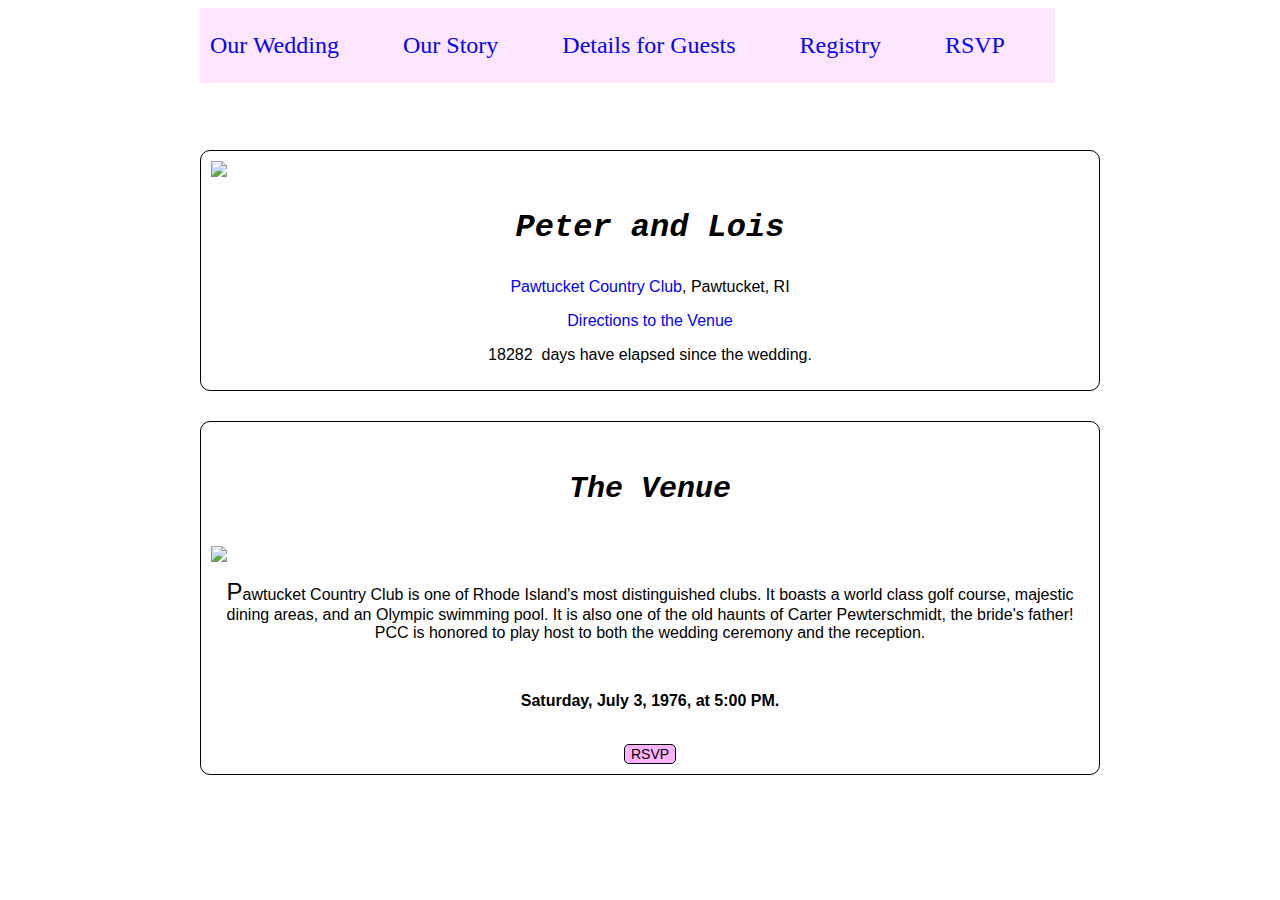
==== index.html @ 34f73658 "Initial commit." ====
<!DOCTYPE html>
<html>
<head>
	<meta name="viewport" content="width=device-width"/>
	<meta name="robots" content="noindex"/>
	<link rel="stylesheet" type="text/css" href="style.css">
	<script type="text/javascript" src="https://ajax.googleapis.com/ajax/libs/jquery/1.12.2/jquery.min.js"></script>
	<script type="text/javascript" src="script.js"></script>
	<title>The Wedding of Peter Griffin and Lois (Pewterschmidt) Griffin</title>
</head>
<body onload="dayCounter()">
<header>
	<div class="dropdown">
		<a href="index.html"><p class="dropbtn">Our Wedding</p></a>
		<div class="dropdown-content">
			<a href="index.html#venue">The Venue</a>
			<a href="https://www.google.com/maps/dir//Pawtucket+Country+Club,+Armistice+Boulevard,+Pawtucket,+RI/@41.8743685,-71.3747624,13z/data=!3m1!4b1!4m8!4m7!1m0!1m5!1m1!1s0x89e45c89a4a8bf33:0x89ef4648b417d561!2m2!1d-71.339743!2d41.8743099" target="blank">Directions</a>
		</div>
	</div>
	<div class="dropdown">
		<a href="story.html"><p class="dropbtn">Our Story</p></a>
	</div>
	<div class="dropdown">
		<a href="details.html"><p class="dropbtn">Details for Guests</p></a>
		<div class="dropdown-content">
			<a href="details.html#hotels">Hotels</a>
			<a href="details.html#todo">Local Attractions</a>
		</div>
	</div>
	<div class="dropdown">
		<a href="registry.html"><p class="dropbtn">Registry</p></a>
	</div>
	<div class="dropdown">
		<a href="rsvp.html"><p class="dropbtn">RSVP</p></a>
	</div>
</header>
<div class="regpage">
	<div class="introdiv">
		<img src="http://vignette3.wikia.nocookie.net/familyguy/images/8/85/Weddingvideo.png/revision/latest?cb=20130921225339">
		<h3> Peter and Lois</h3>
		<p><a href="http://www.pawtucketcountryclub.com/" target="blank">Pawtucket Country Club</a>, Pawtucket, RI</p>
		<p><a href="https://www.google.com/maps/dir//Pawtucket+Country+Club,+Armistice+Boulevard,+Pawtucket,+RI/@41.8743685,-71.3747624,13z/data=!3m1!4b1!4m8!4m7!1m0!1m5!1m1!1s0x89e45c89a4a8bf33:0x89ef4648b417d561!2m2!1d-71.339743!2d41.8743099" target="blank">Directions to the Venue</a></p>
		<p id="dateVessel"></p> <!--Days that have elapsed since the wedding, as calculated by JS function. -->
	</div>
	<div class="second">
		<a name="venue"></a>
		<h4>The Venue</h4>
		<img src="http://vignette1.wikia.nocookie.net/familyguy/images/a/ab/Aacx21_341_04_0030.jpg/revision/latest?cb=20130515200854">
		<p><span>P</span>awtucket Country Club is one of Rhode Island's most distinguished clubs. It boasts a world
		class golf course, majestic dining areas, and an Olympic swimming pool. It is also one of the old haunts of Carter Pewterschmidt,
		the bride's father! PCC is honored to play host to both the wedding ceremony and the reception.</p><br>
		<p><strong>Saturday, July 3, 1976, at 5:00 PM.</strong></p><br>
		<a href="rsvp.html"><button>RSVP</button></a>
	</div>
</div>
<button class="menubtn">SITE MENU</button><!--Button that activates the menu; NOT visible on non-smartphone screen -->
<div class="responsive-menu"> <!--The menu that opens when you click/tap the menu icon; NOT visible on non-smartphone screen -->
	<ul>
		<a href="index.html"><li>Our Wedding</li></a>
		<a href="story.html"><li>Our Story</li></a>
		<a href="details.html"><li>Details for Guests</li></a>
		<a href="registry.html"><li>Registry</li></a>
		<a href="rsvp.html"><li>RSVP</li></a>
	</ul>
</div>
</body>
</html>
---- style.css ----
body {
	background-image: url(http://az616578.vo.msecnd.net/files/2016/01/25/635892769765283530-1833925999_Beautiful-Lavender-Fields-Of-France.jpg);
}
header {
	position: fixed;
	left: 200px;
	z-index: 1;
	background-color: #ffe6ff;
}
header p {
	padding-right: 50px;
	padding-left: 10px;
	font-family: Brush Script MT, serif;
	font-size: 24px;
	cursor: pointer;
}
header p:hover {
	color: #0000ff;
}
.dropdown {
	position: relative;
	display: inline-block;
}
.dropdown-content {
	display: none;
	position: absolute;
	background-color: #ffe6ff;
	max-width: 100px;
	box-shadow: 0px 5px 5px 0px;
	z-index: 1;
}
.dropdown-content a {
	display: block;
	padding: 5px;
	text-decoration: none;
	font-family: Brush Script MT, serif;
	font-size: 20px;
	color: black;
	cursor: pointer;
}
.dropdown-content a:hover {
	color: red;
}
.dropdown:hover .dropdown-content {
	display: block;
}
.regpage { /*The main div for the page */
	position: absolute;
	left: 200px;
	top: 150px;
	margin-right: 40px;
	max-width: 900px;
}
.introdiv{ /*The div on main page with main pic */
	border: 1px solid black;
	background-color: white;
	border-radius: 10px;
	padding: 10px;
}
.introdiv h3 {
	text-align: center;
	font-family: Courier New;
	font-size: 32px;
	font-style: italic;
}
.introdiv p {
	text-align: center;
	font-family: Arial;
}
.introdiv p span {
	font-size: 24px;
	text-shadow: 2px;
}
.introdiv img {
	display: block;
	margin-left: auto;
	margin-right: auto;
}
.second {
	border: 1px solid black;
	background-color: white;
	border-radius: 10px;
	padding: 10px;
	margin-top: 30px;
}
.second h4 {
	text-align: center;
	font-size: 30px;
	font-family: Courier New;
	font-style: italic;
}
.second img {
	display: block;
	margin-left: auto;
	margin-right: auto;
}
.second p {
	font-family: Arial;
	text-align: center;
}
.second p span {
	font-size: 24px;
	text-shadow: 2px;
}
.second button {
	display: block;
	margin-right: auto;
	margin-left: auto;
	font-size: 14px;
	border: 1px solid black;
	border-radius: 5px;
	background-color: #ffb3ff;
}
.hotel {
	border: 1px solid black;
	border-radius: 10px;
	padding: 10px;
	margin-bottom: 25px;
}
.hotel h5 {
	text-align: center;
	font-family: Courier New;
	font-size: 28px;
	font-style: italic;
}
.hotel img {
	max-width: 500px;
}
.menubtn { /*Site menu button, does not appear in non-smartphone screen */
	display: none;
}
.responsive-menu { /* Pink menu, does not appear in non-smartphone screen*/
	display: none;
}
a:link{
	color: blue;
	text-decoration: none;
}
a:hover {
	color: green;
	font-style: italic;
}
a:visited {
	color: magenta;
}
input:hover {
	border: solid #ff1aff;
	background-color: #ffe6ff
}
select:hover {
	border: solid #ff1aff;
}
@media screen and (max-width: 500px) { /* for smartphones */
	body {
		
	}
	header {
		display: none;
	}
	.regpage { /*The main div for the page */
		top: 100px;
		left: 50px;
	}
	.introdiv img {
		max-width: 250px;
		display: block;
		margin-left: auto;
		margin-right: auto;
	}
	.introdiv h3 {
		font-size: 20px;
	}
	.hotel h5 {
		font-size: 18px;
	}
	.menubtn { /*The SITE MENU button */
		display: block;
		position: absolute;
		left: 120px;
		top: 50px;
		font-size: 14px;
		border: 1px solid black;
		border-radius: 5px;
		background-color: #ffb3ff;
	}
	.responsive-menu{ /*The pink menu that appears in mobile. */
		position: relative;
		top: 100px;
		left: 60px;
		border: 1px solid black;
		max-width: 200px;
		border-radius: 5px;
		background-color: #ffb3ff;
	}
	.responsive-menu li { /*The pink menu that appears in mobile--list item. */
		list-style-type: none;
		padding-bottom: 35px;
		font-family: Brush Script MT, serif;
		font-size: 18px;
	}
}
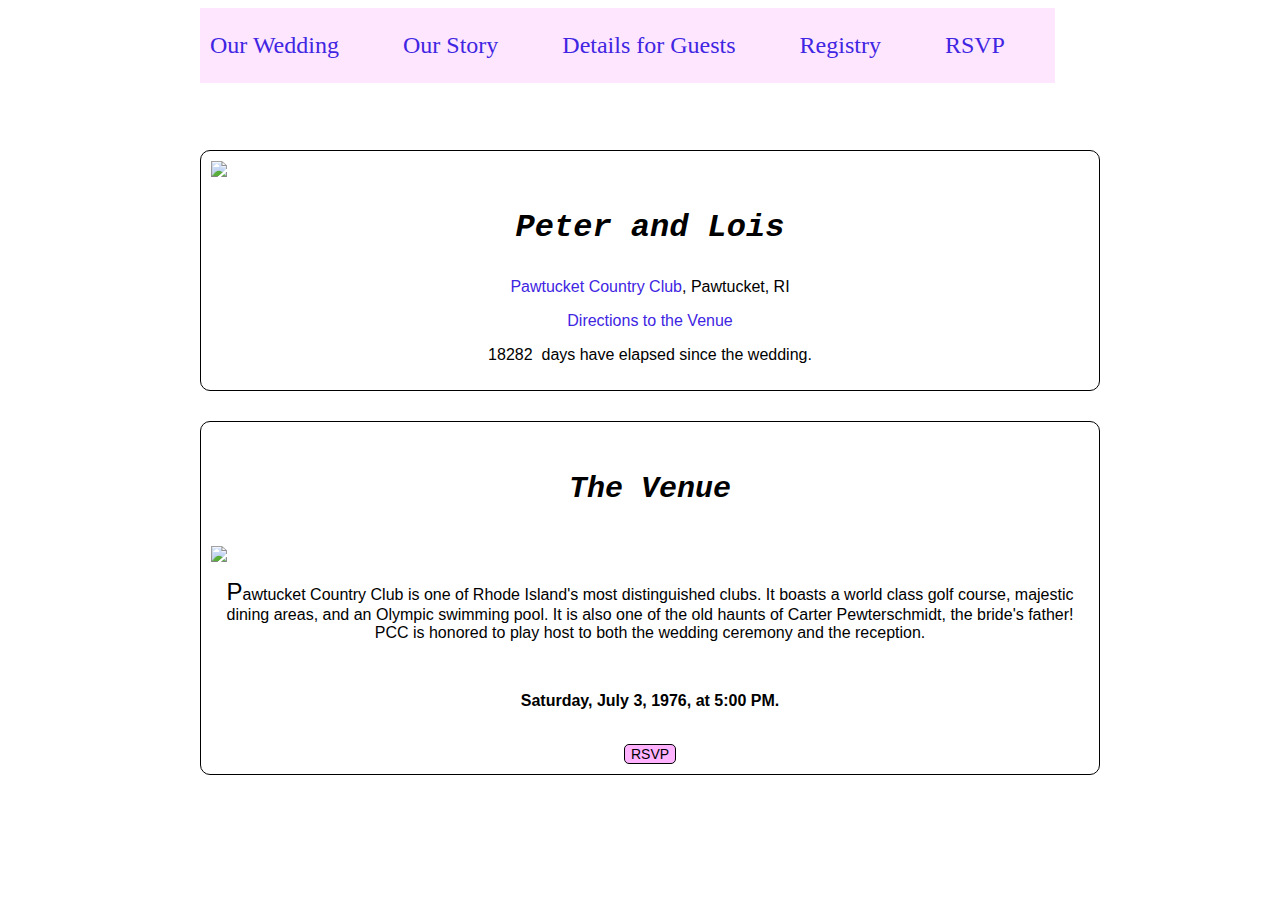
==== commit 8e9091d2: "Added a favicon and made some minor color changes" ====
--- a/index.html
+++ b/index.html
@@ -3,6 +3,7 @@
 <head>
 	<meta name="viewport" content="width=device-width"/>
 	<meta name="robots" content="noindex"/>
+	<link rel="shortcut icon" href="favicon.ico">
 	<link rel="stylesheet" type="text/css" href="style.css">
 	<script type="text/javascript" src="https://ajax.googleapis.com/ajax/libs/jquery/1.12.2/jquery.min.js"></script>
 	<script type="text/javascript" src="script.js"></script>
--- a/style.css
+++ b/style.css
@@ -1,12 +1,14 @@
 body {
 	background-image: url(http://az616578.vo.msecnd.net/files/2016/01/25/635892769765283530-1833925999_Beautiful-Lavender-Fields-Of-France.jpg);
 }
+
 header {
 	position: fixed;
 	left: 200px;
 	z-index: 1;
 	background-color: #ffe6ff;
 }
+
 header p {
 	padding-right: 50px;
 	padding-left: 10px;
@@ -14,13 +16,16 @@
 	font-size: 24px;
 	cursor: pointer;
 }
+
 header p:hover {
 	color: #0000ff;
 }
+
 .dropdown {
 	position: relative;
 	display: inline-block;
 }
+
 .dropdown-content {
 	display: none;
 	position: absolute;
@@ -29,6 +34,7 @@
 	box-shadow: 0px 5px 5px 0px;
 	z-index: 1;
 }
+
 .dropdown-content a {
 	display: block;
 	padding: 5px;
@@ -38,12 +44,15 @@
 	color: black;
 	cursor: pointer;
 }
+
 .dropdown-content a:hover {
 	color: red;
 }
+
 .dropdown:hover .dropdown-content {
 	display: block;
 }
+
 .regpage { /*The main div for the page */
 	position: absolute;
 	left: 200px;
@@ -51,31 +60,37 @@
 	margin-right: 40px;
 	max-width: 900px;
 }
+
 .introdiv{ /*The div on main page with main pic */
 	border: 1px solid black;
 	background-color: white;
 	border-radius: 10px;
 	padding: 10px;
 }
+
 .introdiv h3 {
 	text-align: center;
 	font-family: Courier New;
 	font-size: 32px;
 	font-style: italic;
 }
+
 .introdiv p {
 	text-align: center;
 	font-family: Arial;
 }
+
 .introdiv p span {
 	font-size: 24px;
 	text-shadow: 2px;
 }
+
 .introdiv img {
 	display: block;
 	margin-left: auto;
 	margin-right: auto;
 }
+
 .second {
 	border: 1px solid black;
 	background-color: white;
@@ -83,25 +98,30 @@
 	padding: 10px;
 	margin-top: 30px;
 }
+
 .second h4 {
 	text-align: center;
 	font-size: 30px;
 	font-family: Courier New;
 	font-style: italic;
 }
+
 .second img {
 	display: block;
 	margin-left: auto;
 	margin-right: auto;
 }
+
 .second p {
 	font-family: Arial;
 	text-align: center;
 }
+
 .second p span {
 	font-size: 24px;
 	text-shadow: 2px;
 }
+
 .second button {
 	display: block;
 	margin-right: auto;
@@ -111,68 +131,81 @@
 	border-radius: 5px;
 	background-color: #ffb3ff;
 }
+
 .hotel {
 	border: 1px solid black;
 	border-radius: 10px;
 	padding: 10px;
 	margin-bottom: 25px;
 }
+
 .hotel h5 {
 	text-align: center;
 	font-family: Courier New;
 	font-size: 28px;
 	font-style: italic;
 }
+
 .hotel img {
 	max-width: 500px;
 }
+
 .menubtn { /*Site menu button, does not appear in non-smartphone screen */
 	display: none;
 }
+
 .responsive-menu { /* Pink menu, does not appear in non-smartphone screen*/
 	display: none;
 }
-a:link{
-	color: blue;
-	text-decoration: none;
-}
+
+a:link {
+  text-decoration: none;
+  color: rgb(64, 37, 226);
+}
+
+a:visited {
+  color: rgb(232, 44, 219);
+}
+
 a:hover {
-	color: green;
-	font-style: italic;
-}
-a:visited {
-	color: magenta;
-}
+  color: red;
+  font-style: italic;
+}
+
 input:hover {
 	border: solid #ff1aff;
 	background-color: #ffe6ff
 }
+
 select:hover {
 	border: solid #ff1aff;
 }
+
 @media screen and (max-width: 500px) { /* for smartphones */
-	body {
-		
-	}
 	header {
 		display: none;
 	}
+
 	.regpage { /*The main div for the page */
 		top: 100px;
 		left: 50px;
 	}
+
 	.introdiv img {
 		max-width: 250px;
 		display: block;
 		margin-left: auto;
 		margin-right: auto;
 	}
+
 	.introdiv h3 {
 		font-size: 20px;
 	}
+
 	.hotel h5 {
 		font-size: 18px;
 	}
+
 	.menubtn { /*The SITE MENU button */
 		display: block;
 		position: absolute;
@@ -183,6 +216,7 @@
 		border-radius: 5px;
 		background-color: #ffb3ff;
 	}
+
 	.responsive-menu{ /*The pink menu that appears in mobile. */
 		position: relative;
 		top: 100px;
@@ -192,10 +226,12 @@
 		border-radius: 5px;
 		background-color: #ffb3ff;
 	}
+
 	.responsive-menu li { /*The pink menu that appears in mobile--list item. */
 		list-style-type: none;
 		padding-bottom: 35px;
 		font-family: Brush Script MT, serif;
 		font-size: 18px;
 	}
-}+
+}
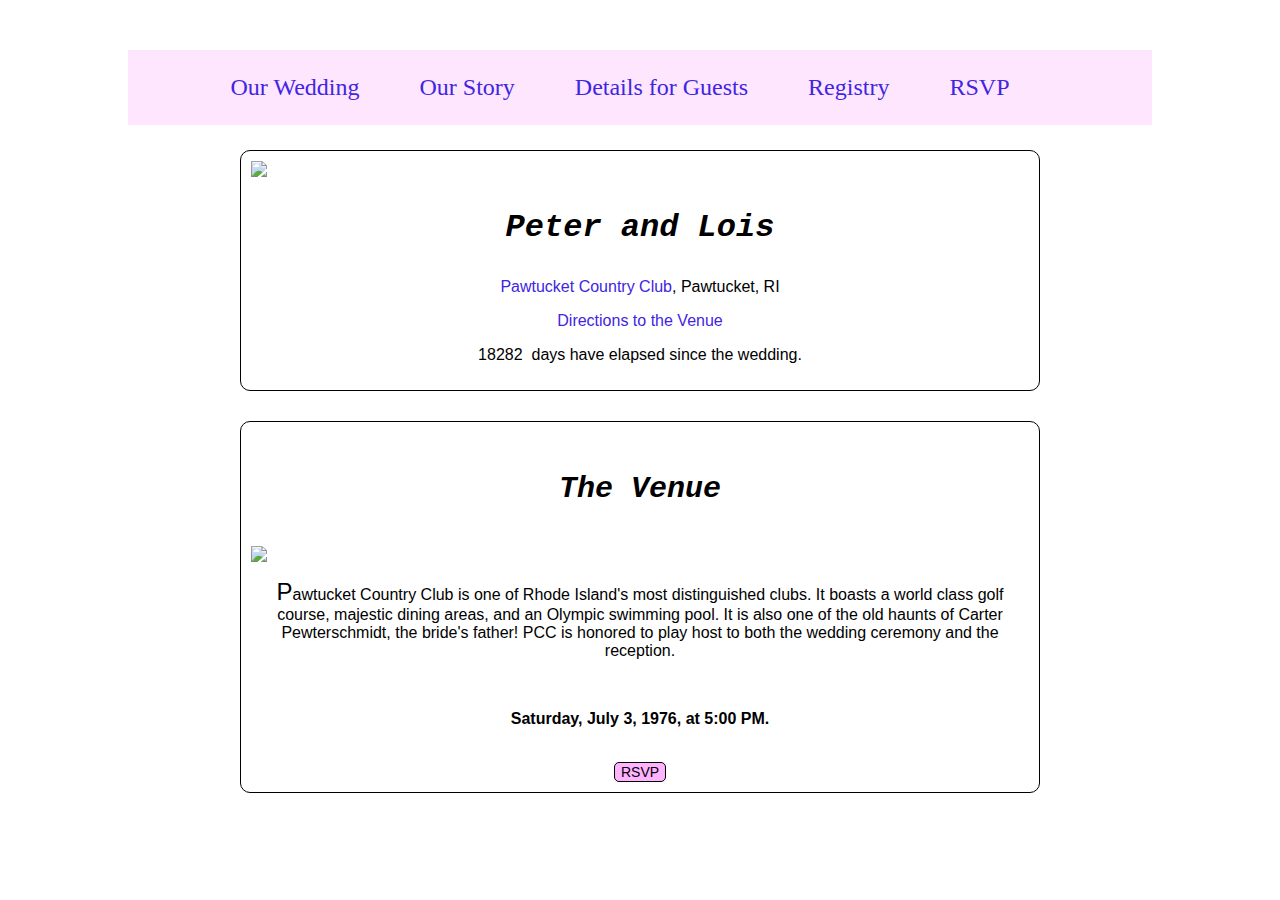
==== commit 14d30c26: "centers site menu and menu button in mobile" ====
--- a/index.html
+++ b/index.html
@@ -10,6 +10,16 @@
 	<title>The Wedding of Peter Griffin and Lois (Pewterschmidt) Griffin</title>
 </head>
 <body onload="dayCounter()">
+	<button class="menubtn">SITE MENU</button><!--Button that activates the menu; NOT visible on non-smartphone screen -->
+	<div class="responsive-menu"> <!--The menu that opens when you click/tap the menu icon; NOT visible on non-smartphone screen -->
+		<ul>
+			<a href="index.html"><li>Our Wedding</li></a>
+			<a href="story.html"><li>Our Story</li></a>
+			<a href="details.html"><li>Details for Guests</li></a>
+			<a href="registry.html"><li>Registry</li></a>
+			<a href="rsvp.html"><li>RSVP</li></a>
+		</ul>
+	</div>
 <header>
 	<div class="dropdown">
 		<a href="index.html"><p class="dropbtn">Our Wedding</p></a>
@@ -54,15 +64,5 @@
 		<a href="rsvp.html"><button>RSVP</button></a>
 	</div>
 </div>
-<button class="menubtn">SITE MENU</button><!--Button that activates the menu; NOT visible on non-smartphone screen -->
-<div class="responsive-menu"> <!--The menu that opens when you click/tap the menu icon; NOT visible on non-smartphone screen -->
-	<ul>
-		<a href="index.html"><li>Our Wedding</li></a>
-		<a href="story.html"><li>Our Story</li></a>
-		<a href="details.html"><li>Details for Guests</li></a>
-		<a href="registry.html"><li>Registry</li></a>
-		<a href="rsvp.html"><li>RSVP</li></a>
-	</ul>
-</div>
 </body>
 </html>
--- a/style.css
+++ b/style.css
@@ -3,10 +3,17 @@
 }
 
 header {
+	align-items: center;
 	position: fixed;
-	left: 200px;
+	margin: auto;
+	display: flex;
+	top: 50px;
+	justify-content: center;
 	z-index: 1;
+	left: 50%;
+	transform: translateX(-50%);
 	background-color: #ffe6ff;
+	width: 80vw;
 }
 
 header p {
@@ -26,11 +33,11 @@
 	display: inline-block;
 }
 
-.dropdown-content {
+.dropdown-content { /* the dropdown menu itself */
 	display: none;
 	position: absolute;
 	background-color: #ffe6ff;
-	max-width: 100px;
+	width: 150px;
 	box-shadow: 0px 5px 5px 0px;
 	z-index: 1;
 }
@@ -41,6 +48,7 @@
 	text-decoration: none;
 	font-family: Brush Script MT, serif;
 	font-size: 20px;
+	text-align: center;
 	color: black;
 	cursor: pointer;
 }
@@ -54,11 +62,9 @@
 }
 
 .regpage { /*The main div for the page */
-	position: absolute;
-	left: 200px;
-	top: 150px;
-	margin-right: 40px;
-	max-width: 900px;
+	margin: auto;
+	margin-top: 150px;
+	max-width: 800px;
 }
 
 .introdiv{ /*The div on main page with main pic */
@@ -181,14 +187,13 @@
 	border: solid #ff1aff;
 }
 
-@media screen and (max-width: 500px) { /* for smartphones */
+@media screen and (max-width: 800px) { /* for smartphones */
 	header {
 		display: none;
 	}
 
 	.regpage { /*The main div for the page */
-		top: 100px;
-		left: 50px;
+
 	}
 
 	.introdiv img {
@@ -208,9 +213,7 @@
 
 	.menubtn { /*The SITE MENU button */
 		display: block;
-		position: absolute;
-		left: 120px;
-		top: 50px;
+		margin: auto;
 		font-size: 14px;
 		border: 1px solid black;
 		border-radius: 5px;
@@ -219,12 +222,14 @@
 
 	.responsive-menu{ /*The pink menu that appears in mobile. */
 		position: relative;
-		top: 100px;
-		left: 60px;
-		border: 1px solid black;
-		max-width: 200px;
-		border-radius: 5px;
-		background-color: #ffb3ff;
+    /* top: 100px; */
+    /* left: 60px; */
+    border: 1px solid black;
+    max-width: 200px;
+    border-radius: 5px;
+    background-color: #ffb3ff;
+    margin: auto;
+    margin-top: 20px;
 	}
 
 	.responsive-menu li { /*The pink menu that appears in mobile--list item. */
@@ -234,4 +239,8 @@
 		font-size: 18px;
 	}
 
-}
+	#fname, #lname, #mchoice {
+		border: 1px solid black;
+	}
+
+}
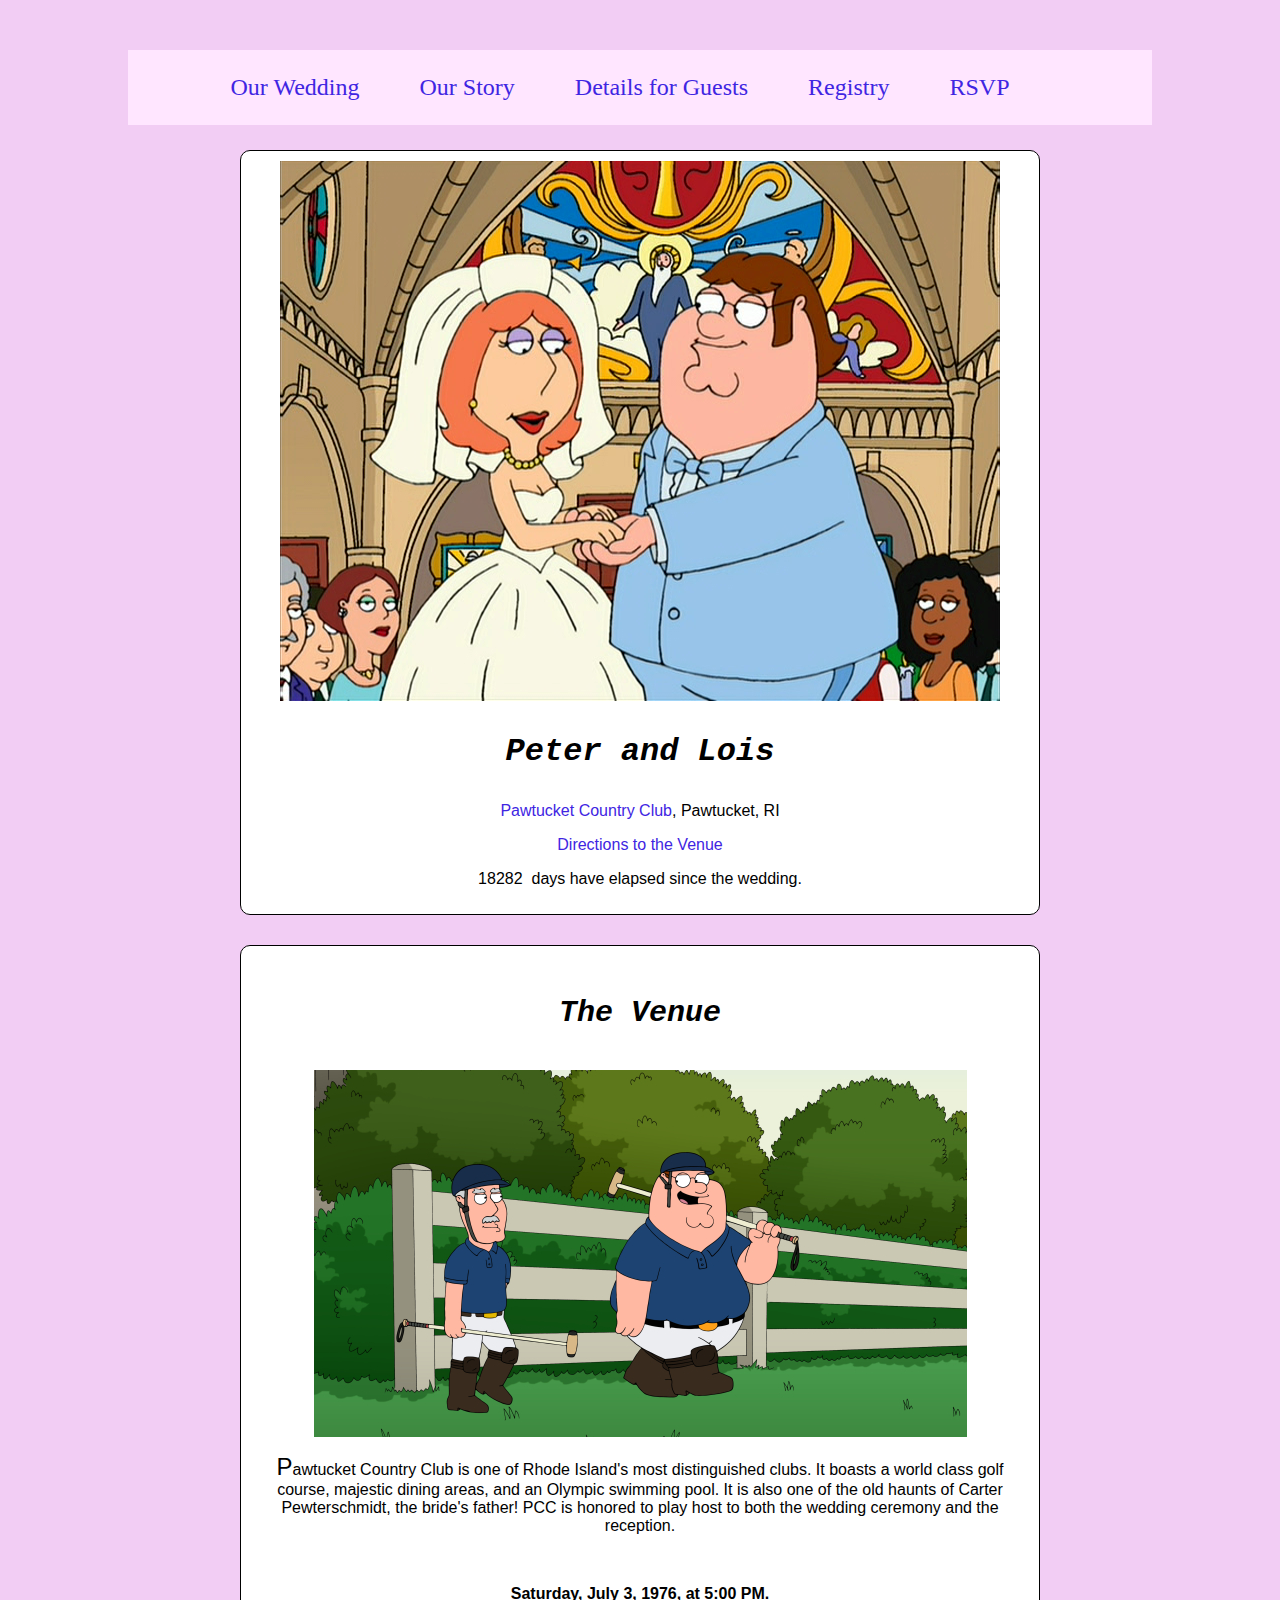
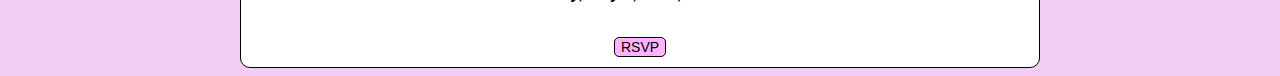
==== commit c482de07: "replaces images on index for faster load" ====
--- a/index.html
+++ b/index.html
@@ -10,59 +10,63 @@
 	<title>The Wedding of Peter Griffin and Lois (Pewterschmidt) Griffin</title>
 </head>
 <body onload="dayCounter()">
-	<button class="menubtn">SITE MENU</button><!--Button that activates the menu; NOT visible on non-smartphone screen -->
-	<div class="responsive-menu"> <!--The menu that opens when you click/tap the menu icon; NOT visible on non-smartphone screen -->
-		<ul>
-			<a href="index.html"><li>Our Wedding</li></a>
-			<a href="story.html"><li>Our Story</li></a>
-			<a href="details.html"><li>Details for Guests</li></a>
-			<a href="registry.html"><li>Registry</li></a>
-			<a href="rsvp.html"><li>RSVP</li></a>
-		</ul>
-	</div>
-<header>
-	<div class="dropdown">
-		<a href="index.html"><p class="dropbtn">Our Wedding</p></a>
-		<div class="dropdown-content">
-			<a href="index.html#venue">The Venue</a>
-			<a href="https://www.google.com/maps/dir//Pawtucket+Country+Club,+Armistice+Boulevard,+Pawtucket,+RI/@41.8743685,-71.3747624,13z/data=!3m1!4b1!4m8!4m7!1m0!1m5!1m1!1s0x89e45c89a4a8bf33:0x89ef4648b417d561!2m2!1d-71.339743!2d41.8743099" target="blank">Directions</a>
+
+	<section id="super-container">
+		<button class="menubtn">SITE MENU</button><!--Button that activates the menu; NOT visible on non-smartphone screen -->
+		<div class="responsive-menu"> <!--The menu that opens when you click/tap the menu icon; NOT visible on non-smartphone screen -->
+			<ul>
+				<a href="index.html"><li>Our Wedding</li></a>
+				<a href="story.html"><li>Our Story</li></a>
+				<a href="details.html"><li>Details for Guests</li></a>
+				<a href="registry.html"><li>Registry</li></a>
+				<a href="rsvp.html"><li>RSVP</li></a>
+			</ul>
+		</div>
+	<header>
+		<div class="dropdown">
+			<a href="index.html"><p class="dropbtn">Our Wedding</p></a>
+			<div class="dropdown-content">
+				<a href="index.html#venue">The Venue</a>
+				<a href="https://www.google.com/maps/dir//Pawtucket+Country+Club,+Armistice+Boulevard,+Pawtucket,+RI/@41.8743685,-71.3747624,13z/data=!3m1!4b1!4m8!4m7!1m0!1m5!1m1!1s0x89e45c89a4a8bf33:0x89ef4648b417d561!2m2!1d-71.339743!2d41.8743099" target="blank">Directions</a>
+			</div>
+		</div>
+		<div class="dropdown">
+			<a href="story.html"><p class="dropbtn">Our Story</p></a>
+		</div>
+		<div class="dropdown">
+			<a href="details.html"><p class="dropbtn">Details for Guests</p></a>
+			<div class="dropdown-content">
+				<a href="details.html#hotels">Hotels</a>
+				<a href="details.html#todo">Local Attractions</a>
+			</div>
+		</div>
+		<div class="dropdown">
+			<a href="registry.html"><p class="dropbtn">Registry</p></a>
+		</div>
+		<div class="dropdown">
+			<a href="rsvp.html"><p class="dropbtn">RSVP</p></a>
+		</div>
+	</header>
+	<div class="regpage">
+		<div class="introdiv">
+			<img src="images/peter-lois-wedding.png" alt="Peter and Lois exchanging vows.">
+			<h3> Peter and Lois</h3>
+			<p><a href="http://www.pawtucketcountryclub.com/" target="blank">Pawtucket Country Club</a>, Pawtucket, RI</p>
+			<p><a href="https://www.google.com/maps/dir//Pawtucket+Country+Club,+Armistice+Boulevard,+Pawtucket,+RI/@41.8743685,-71.3747624,13z/data=!3m1!4b1!4m8!4m7!1m0!1m5!1m1!1s0x89e45c89a4a8bf33:0x89ef4648b417d561!2m2!1d-71.339743!2d41.8743099" target="blank">Directions to the Venue</a></p>
+			<p id="dateVessel"></p> <!--Days that have elapsed since the wedding, as calculated by JS function. -->
+		</div>
+		<div class="second">
+			<a name="venue"></a>
+			<h4>The Venue</h4>
+			<img src="images/peter-carter-country-club.jpg" alt="Peter and father-in-law Carter out at a country club.">
+			<p><span>P</span>awtucket Country Club is one of Rhode Island's most distinguished clubs. It boasts a world
+			class golf course, majestic dining areas, and an Olympic swimming pool. It is also one of the old haunts of Carter Pewterschmidt,
+			the bride's father! PCC is honored to play host to both the wedding ceremony and the reception.</p><br>
+			<p><strong>Saturday, July 3, 1976, at 5:00 PM.</strong></p><br>
+			<a href="rsvp.html"><button>RSVP</button></a>
 		</div>
 	</div>
-	<div class="dropdown">
-		<a href="story.html"><p class="dropbtn">Our Story</p></a>
-	</div>
-	<div class="dropdown">
-		<a href="details.html"><p class="dropbtn">Details for Guests</p></a>
-		<div class="dropdown-content">
-			<a href="details.html#hotels">Hotels</a>
-			<a href="details.html#todo">Local Attractions</a>
-		</div>
-	</div>
-	<div class="dropdown">
-		<a href="registry.html"><p class="dropbtn">Registry</p></a>
-	</div>
-	<div class="dropdown">
-		<a href="rsvp.html"><p class="dropbtn">RSVP</p></a>
-	</div>
-</header>
-<div class="regpage">
-	<div class="introdiv">
-		<img src="http://vignette3.wikia.nocookie.net/familyguy/images/8/85/Weddingvideo.png/revision/latest?cb=20130921225339">
-		<h3> Peter and Lois</h3>
-		<p><a href="http://www.pawtucketcountryclub.com/" target="blank">Pawtucket Country Club</a>, Pawtucket, RI</p>
-		<p><a href="https://www.google.com/maps/dir//Pawtucket+Country+Club,+Armistice+Boulevard,+Pawtucket,+RI/@41.8743685,-71.3747624,13z/data=!3m1!4b1!4m8!4m7!1m0!1m5!1m1!1s0x89e45c89a4a8bf33:0x89ef4648b417d561!2m2!1d-71.339743!2d41.8743099" target="blank">Directions to the Venue</a></p>
-		<p id="dateVessel"></p> <!--Days that have elapsed since the wedding, as calculated by JS function. -->
-	</div>
-	<div class="second">
-		<a name="venue"></a>
-		<h4>The Venue</h4>
-		<img src="http://vignette1.wikia.nocookie.net/familyguy/images/a/ab/Aacx21_341_04_0030.jpg/revision/latest?cb=20130515200854">
-		<p><span>P</span>awtucket Country Club is one of Rhode Island's most distinguished clubs. It boasts a world
-		class golf course, majestic dining areas, and an Olympic swimming pool. It is also one of the old haunts of Carter Pewterschmidt,
-		the bride's father! PCC is honored to play host to both the wedding ceremony and the reception.</p><br>
-		<p><strong>Saturday, July 3, 1976, at 5:00 PM.</strong></p><br>
-		<a href="rsvp.html"><button>RSVP</button></a>
-	</div>
-</div>
+	</section>
+
 </body>
 </html>
--- a/style.css
+++ b/style.css
@@ -1,5 +1,20 @@
 body {
-	background-image: url(http://az616578.vo.msecnd.net/files/2016/01/25/635892769765283530-1833925999_Beautiful-Lavender-Fields-Of-France.jpg);
+	background-color: rgb(242, 205, 244);
+}
+
+#super-container {
+	/*border: 1px dotted red;*/
+}
+
+@media screen and (max-width: 800px) {
+	body {
+		/*background-size: 500vw 500vh;*/
+	}
+
+	#super-container {
+		width: 200vw;
+	}
+
 }
 
 header {
@@ -214,7 +229,7 @@
 	.menubtn { /*The SITE MENU button */
 		display: block;
 		margin: auto;
-		font-size: 14px;
+		font-size: 32px;
 		border: 1px solid black;
 		border-radius: 5px;
 		background-color: #ffb3ff;
@@ -232,10 +247,15 @@
     margin-top: 20px;
 	}
 
+	.responsive-menu ul {
+		padding: 0;
+	}
+
 	.responsive-menu li { /*The pink menu that appears in mobile--list item. */
 		list-style-type: none;
 		padding-bottom: 35px;
 		font-family: Brush Script MT, serif;
+		text-align: center;
 		font-size: 18px;
 	}
 
